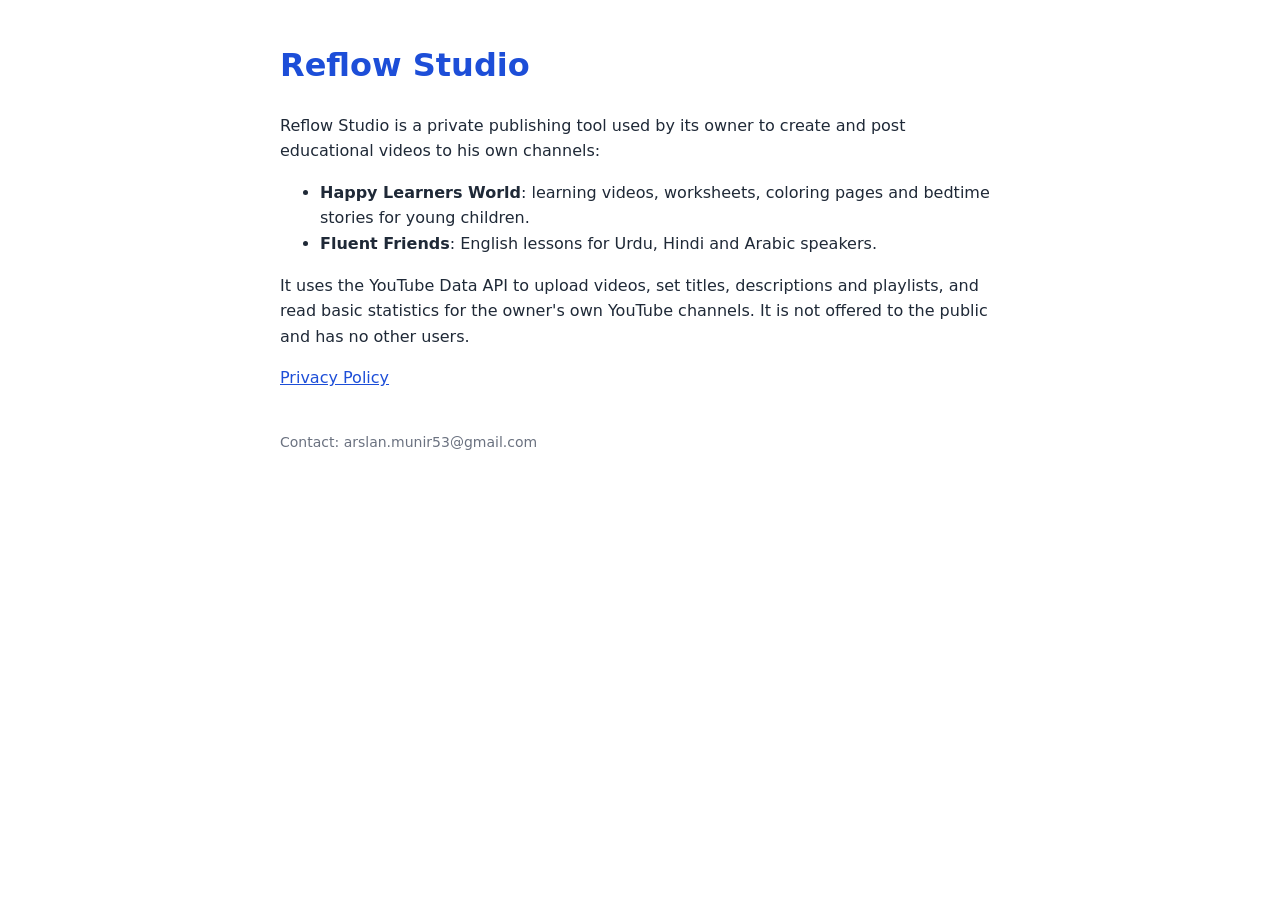
==== index.html @ e6812215 "Add files via upload" ====
<!doctype html>
<html lang="en"><head><meta charset="utf-8"><meta name="viewport" content="width=device-width, initial-scale=1">
<title>Reflow Studio</title>
<style>body{font-family:system-ui,-apple-system,Segoe UI,Roboto,sans-serif;max-width:720px;margin:40px auto;padding:0 16px;line-height:1.6;color:#1f2937;background:#fff}h1{color:#1d4ed8}a{color:#1d4ed8}footer{margin-top:40px;font-size:14px;color:#6b7280}</style></head>
<body>
<h1>Reflow Studio</h1>
<p>Reflow Studio is a private publishing tool used by its owner to create and post educational videos to his own channels:</p>
<ul>
  <li><b>Happy Learners World</b>: learning videos, worksheets, coloring pages and bedtime stories for young children.</li>
  <li><b>Fluent Friends</b>: English lessons for Urdu, Hindi and Arabic speakers.</li>
</ul>
<p>It uses the YouTube Data API to upload videos, set titles, descriptions and playlists, and read basic statistics for the owner's own YouTube channels. It is not offered to the public and has no other users.</p>
<p><a href="privacy.html">Privacy Policy</a></p>
<footer>Contact: arslan.munir53@gmail.com</footer>
</body></html>
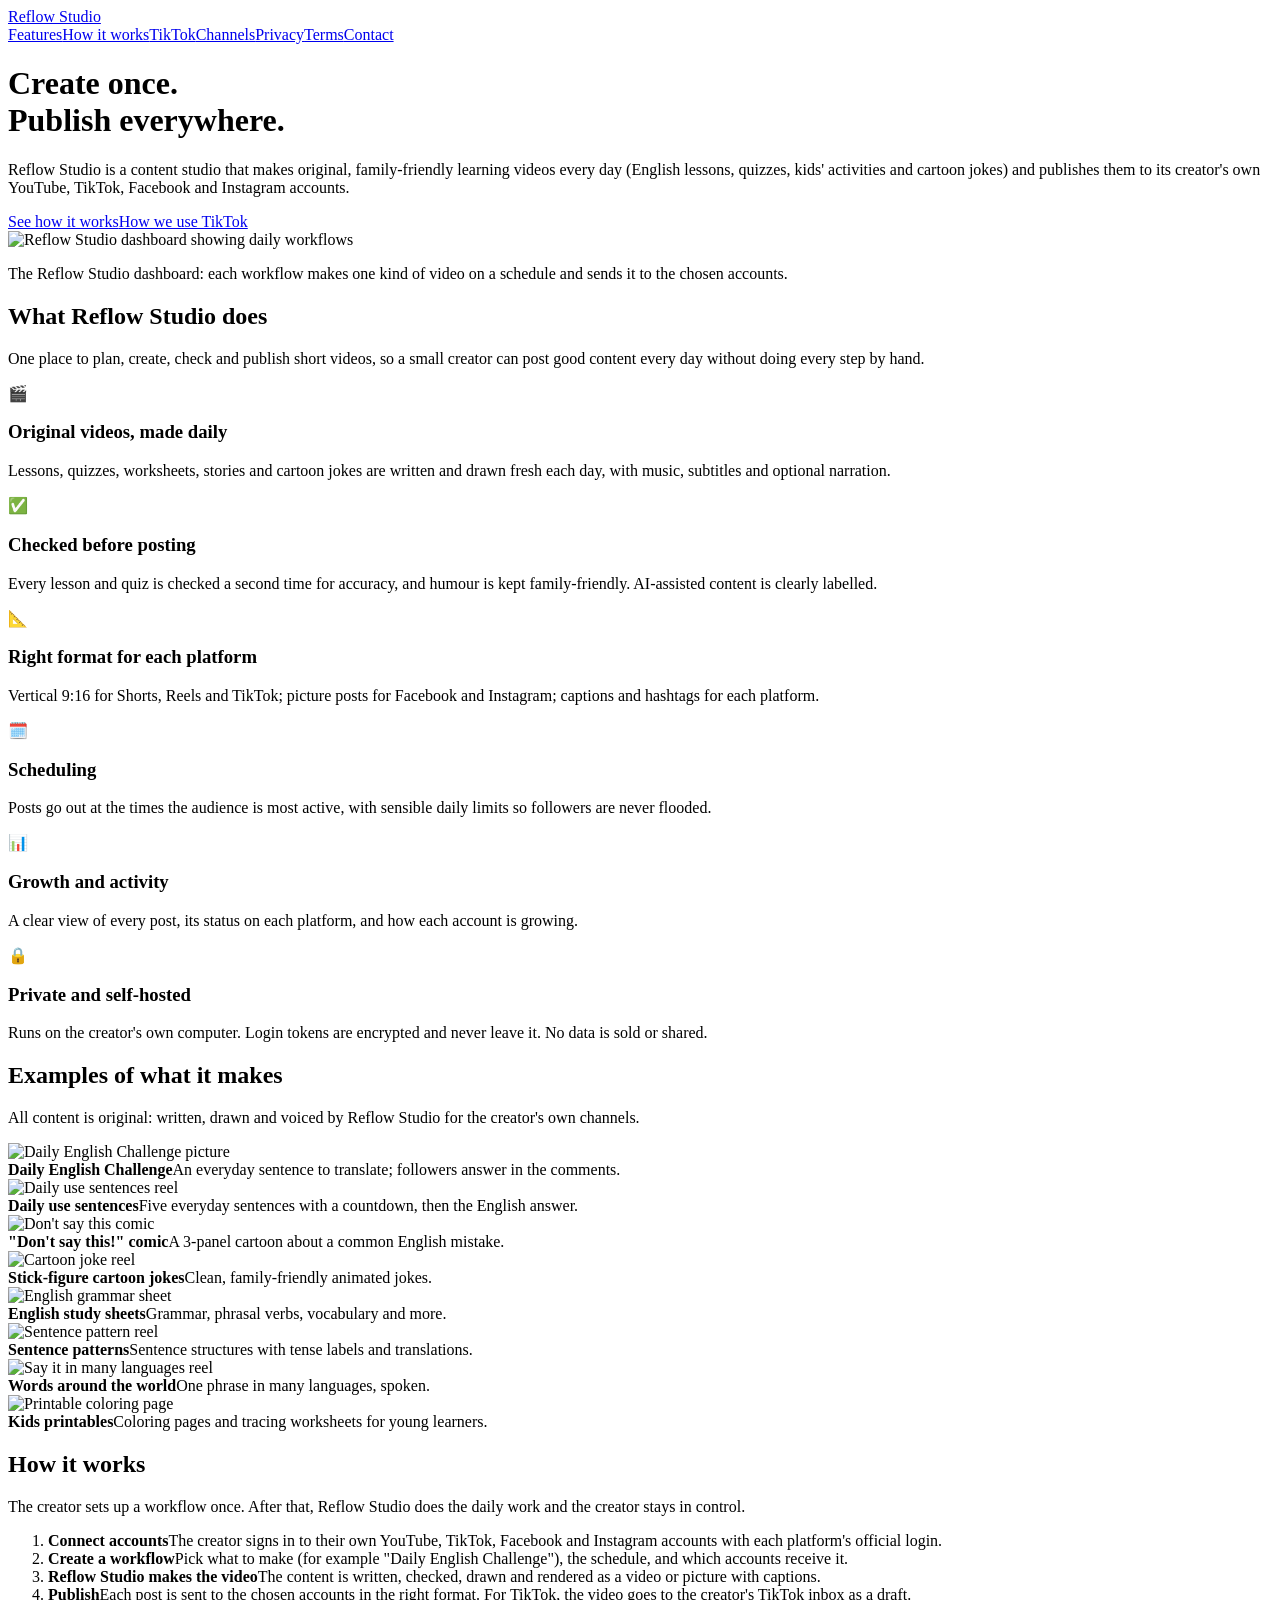
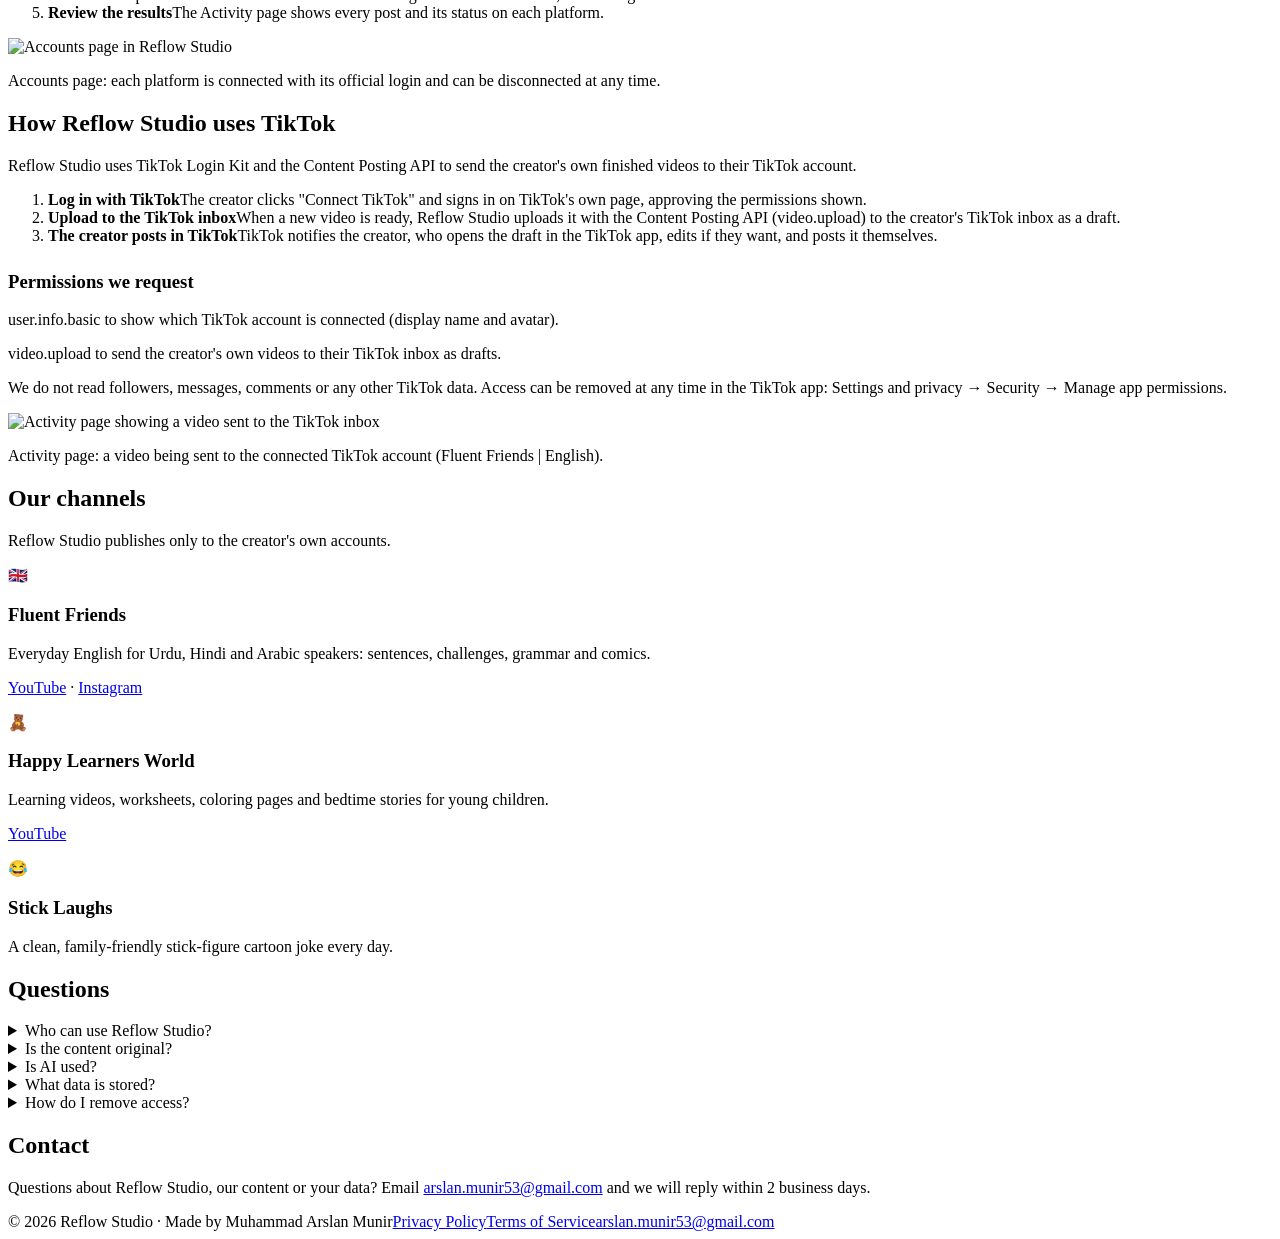
==== commit 38f11a92: "Add files via upload" ====
--- a/index.html
+++ b/index.html
@@ -1,15 +1,101 @@
 <!doctype html>
-<html lang="en"><head><meta charset="utf-8"><meta name="viewport" content="width=device-width, initial-scale=1">
-<title>Reflow Studio</title>
-<style>body{font-family:system-ui,-apple-system,Segoe UI,Roboto,sans-serif;max-width:720px;margin:40px auto;padding:0 16px;line-height:1.6;color:#1f2937;background:#fff}h1{color:#1d4ed8}a{color:#1d4ed8}footer{margin-top:40px;font-size:14px;color:#6b7280}</style></head>
-<body>
-<h1>Reflow Studio</h1>
-<p>Reflow Studio is a private publishing tool used by its owner to create and post educational videos to his own channels:</p>
-<ul>
-  <li><b>Happy Learners World</b>: learning videos, worksheets, coloring pages and bedtime stories for young children.</li>
-  <li><b>Fluent Friends</b>: English lessons for Urdu, Hindi and Arabic speakers.</li>
-</ul>
-<p>It uses the YouTube Data API to upload videos, set titles, descriptions and playlists, and read basic statistics for the owner's own YouTube channels. It is not offered to the public and has no other users.</p>
-<p><a href="privacy.html">Privacy Policy</a></p>
-<footer>Contact: arslan.munir53@gmail.com</footer>
+<html lang="en"><head><meta charset="utf-8"><meta name="viewport" content="width=device-width, initial-scale=1"><link rel="icon" href="assets/favicon.png"><link rel="stylesheet" href="assets/style.css">
+<title>Reflow Studio · Create once, publish everywhere</title>
+<meta name="description" content="Reflow Studio creates original educational and family-friendly videos and publishes them to its owner's own YouTube, TikTok, Facebook and Instagram accounts.">
+</head><body>
+<header class="top"><div class="wrap"><a class="logo" href="index.html"><img src="assets/icon.png" alt="">Reflow Studio</a><nav><a href="index.html#features">Features</a><a href="index.html#how">How it works</a><a href="index.html#tiktok">TikTok</a><a href="index.html#channels">Channels</a><a href="privacy.html">Privacy</a><a href="terms.html">Terms</a><a href="index.html#contact">Contact</a></nav></div></header>
+<div class="hero"><div class="wrap">
+  <h1>Create once.<br>Publish everywhere.</h1>
+  <p class="lead">Reflow Studio is a content studio that makes original, family-friendly learning videos every day (English lessons, quizzes, kids' activities and cartoon jokes) and publishes them to its creator's own YouTube, TikTok, Facebook and Instagram accounts.</p>
+  <a class="btn" href="#how">See how it works</a><a class="btn ghost" href="#tiktok">How we use TikTok</a>
+  <div class="shot"><img src="assets/app-45.jpg" alt="Reflow Studio dashboard showing daily workflows"></div>
+  <p class="caption">The Reflow Studio dashboard: each workflow makes one kind of video on a schedule and sends it to the chosen accounts.</p>
+</div></div>
+
+<section id="features"><div class="wrap">
+  <h2>What Reflow Studio does</h2>
+  <p class="sub">One place to plan, create, check and publish short videos, so a small creator can post good content every day without doing every step by hand.</p>
+  <div class="grid g3">
+    <div class="card"><div class="ico">🎬</div><h3>Original videos, made daily</h3><p>Lessons, quizzes, worksheets, stories and cartoon jokes are written and drawn fresh each day, with music, subtitles and optional narration.</p></div>
+    <div class="card"><div class="ico">✅</div><h3>Checked before posting</h3><p>Every lesson and quiz is checked a second time for accuracy, and humour is kept family-friendly. AI-assisted content is clearly labelled.</p></div>
+    <div class="card"><div class="ico">📐</div><h3>Right format for each platform</h3><p>Vertical 9:16 for Shorts, Reels and TikTok; picture posts for Facebook and Instagram; captions and hashtags for each platform.</p></div>
+    <div class="card"><div class="ico">🗓️</div><h3>Scheduling</h3><p>Posts go out at the times the audience is most active, with sensible daily limits so followers are never flooded.</p></div>
+    <div class="card"><div class="ico">📊</div><h3>Growth and activity</h3><p>A clear view of every post, its status on each platform, and how each account is growing.</p></div>
+    <div class="card"><div class="ico">🔒</div><h3>Private and self-hosted</h3><p>Runs on the creator's own computer. Login tokens are encrypted and never leave it. No data is sold or shared.</p></div>
+  </div>
+</div></section>
+
+<section class="alt"><div class="wrap">
+  <h2>Examples of what it makes</h2>
+  <p class="sub">All content is original: written, drawn and voiced by Reflow Studio for the creator's own channels.</p>
+  <div class="grid g4 gallery">
+    <div class="item"><img src="assets/challenge-sample.jpg" alt="Daily English Challenge picture"><div><b>Daily English Challenge</b>An everyday sentence to translate; followers answer in the comments.</div></div>
+    <div class="item"><img src="assets/daily-sentences.jpg" alt="Daily use sentences reel"><div><b>Daily use sentences</b>Five everyday sentences with a countdown, then the English answer.</div></div>
+    <div class="item"><img src="assets/comic-sample-1.jpg" alt="Don't say this comic"><div><b>"Don't say this!" comic</b>A 3-panel cartoon about a common English mistake.</div></div>
+    <div class="item"><img src="assets/joke.jpg" alt="Cartoon joke reel"><div><b>Stick-figure cartoon jokes</b>Clean, family-friendly animated jokes.</div></div>
+    <div class="item"><img src="assets/sample-sheet-tenses.jpg" alt="English grammar sheet"><div><b>English study sheets</b>Grammar, phrasal verbs, vocabulary and more.</div></div>
+    <div class="item"><img src="assets/sentence-pattern-tense-preview.jpg" alt="Sentence pattern reel"><div><b>Sentence patterns</b>Sentence structures with tense labels and translations.</div></div>
+    <div class="item"><img src="assets/words.jpg" alt="Say it in many languages reel"><div><b>Words around the world</b>One phrase in many languages, spoken.</div></div>
+    <div class="item"><img src="assets/sample-coloring-pumpkin.jpg" alt="Printable coloring page"><div><b>Kids printables</b>Coloring pages and tracing worksheets for young learners.</div></div>
+  </div>
+</div></section>
+
+<section id="how"><div class="wrap">
+  <h2>How it works</h2>
+  <p class="sub">The creator sets up a workflow once. After that, Reflow Studio does the daily work and the creator stays in control.</p>
+  <div class="grid g2" style="align-items:start">
+    <ol class="steps">
+      <li><b>Connect accounts</b>The creator signs in to their own YouTube, TikTok, Facebook and Instagram accounts with each platform's official login.</li>
+      <li><b>Create a workflow</b>Pick what to make (for example "Daily English Challenge"), the schedule, and which accounts receive it.</li>
+      <li><b>Reflow Studio makes the video</b>The content is written, checked, drawn and rendered as a video or picture with captions.</li>
+      <li><b>Publish</b>Each post is sent to the chosen accounts in the right format. For TikTok, the video goes to the creator's TikTok inbox as a draft.</li>
+      <li><b>Review the results</b>The Activity page shows every post and its status on each platform.</li>
+    </ol>
+    <div><div class="shot"><img src="assets/app-9.jpg" alt="Accounts page in Reflow Studio"></div><p class="caption">Accounts page: each platform is connected with its official login and can be disconnected at any time.</p></div>
+  </div>
+</div></section>
+
+<section id="tiktok" class="alt"><div class="wrap">
+  <h2>How Reflow Studio uses TikTok</h2>
+  <p class="sub">Reflow Studio uses TikTok Login Kit and the Content Posting API to send the creator's own finished videos to their TikTok account.</p>
+  <div class="grid g2" style="align-items:start">
+    <div>
+      <ol class="steps">
+        <li><b>Log in with TikTok</b>The creator clicks "Connect TikTok" and signs in on TikTok's own page, approving the permissions shown.</li>
+        <li><b>Upload to the TikTok inbox</b>When a new video is ready, Reflow Studio uploads it with the Content Posting API (video.upload) to the creator's TikTok inbox as a draft.</li>
+        <li><b>The creator posts in TikTok</b>TikTok notifies the creator, who opens the draft in the TikTok app, edits if they want, and posts it themselves.</li>
+      </ol>
+      <h3 style="margin-top:26px">Permissions we request</h3>
+      <p><span class="pill">user.info.basic</span> to show which TikTok account is connected (display name and avatar).</p>
+      <p><span class="pill">video.upload</span> to send the creator's own videos to their TikTok inbox as drafts.</p>
+      <p style="color:var(--muted)">We do not read followers, messages, comments or any other TikTok data. Access can be removed at any time in the TikTok app: Settings and privacy → Security → Manage app permissions.</p>
+    </div>
+    <div><div class="shot"><img src="assets/app-125.jpg" alt="Activity page showing a video sent to the TikTok inbox"></div><p class="caption">Activity page: a video being sent to the connected TikTok account (Fluent Friends | English).</p></div>
+  </div>
+</div></section>
+
+<section id="channels"><div class="wrap">
+  <h2>Our channels</h2>
+  <p class="sub">Reflow Studio publishes only to the creator's own accounts.</p>
+  <div class="grid g3">
+    <div class="card"><div class="ico">🇬🇧</div><h3>Fluent Friends</h3><p>Everyday English for Urdu, Hindi and Arabic speakers: sentences, challenges, grammar and comics.</p><p style="margin-top:10px"><a href="https://www.youtube.com/@fluentfriends1">YouTube</a> · <a href="https://www.instagram.com/fluentfriendspage">Instagram</a></p></div>
+    <div class="card"><div class="ico">🧸</div><h3>Happy Learners World</h3><p>Learning videos, worksheets, coloring pages and bedtime stories for young children.</p><p style="margin-top:10px"><a href="https://www.youtube.com/@happylearnersworld">YouTube</a></p></div>
+    <div class="card"><div class="ico">😂</div><h3>Stick Laughs</h3><p>A clean, family-friendly stick-figure cartoon joke every day.</p></div>
+  </div>
+</div></section>
+
+<section class="alt"><div class="wrap">
+  <h2>Questions</h2>
+  <details><summary>Who can use Reflow Studio?</summary><p>Reflow Studio is the creator's own publishing tool. It runs on the creator's computer and publishes only to accounts the creator owns and connects. There are no public sign-ups.</p></details>
+  <details><summary>Is the content original?</summary><p>Yes. Every lesson, quiz, comic and cartoon is created by Reflow Studio for the creator's channels. It never downloads or reposts other people's videos.</p></details>
+  <details><summary>Is AI used?</summary><p>AI helps write lessons and jokes and provides narration voices. Every item is checked before posting, and videos with AI voices are labelled as AI-generated on each platform.</p></details>
+  <details><summary>What data is stored?</summary><p>Only what is needed to publish: login tokens (encrypted) and information about the creator's own posts, stored on the creator's computer. See the <a href="privacy.html">Privacy Policy</a>.</p></details>
+  <details><summary>How do I remove access?</summary><p>Disconnect the account in Reflow Studio, or remove the app's permission in the platform's settings (TikTok: Settings and privacy → Security → Manage app permissions; Google: myaccount.google.com/permissions; Facebook: Settings → Business integrations).</p></details>
+</div></section>
+
+<section id="contact"><div class="wrap">
+  <h2>Contact</h2>
+  <p class="sub">Questions about Reflow Studio, our content or your data? Email <a href="mailto:arslan.munir53@gmail.com">arslan.munir53@gmail.com</a> and we will reply within 2 business days.</p>
+</div></section>
+<footer class="bottom"><div class="wrap"><span>© 2026 Reflow Studio · Made by Muhammad Arslan Munir</span><a href="privacy.html">Privacy Policy</a><a href="terms.html">Terms of Service</a><a href="mailto:arslan.munir53@gmail.com">arslan.munir53@gmail.com</a></div></footer>
 </body></html>
